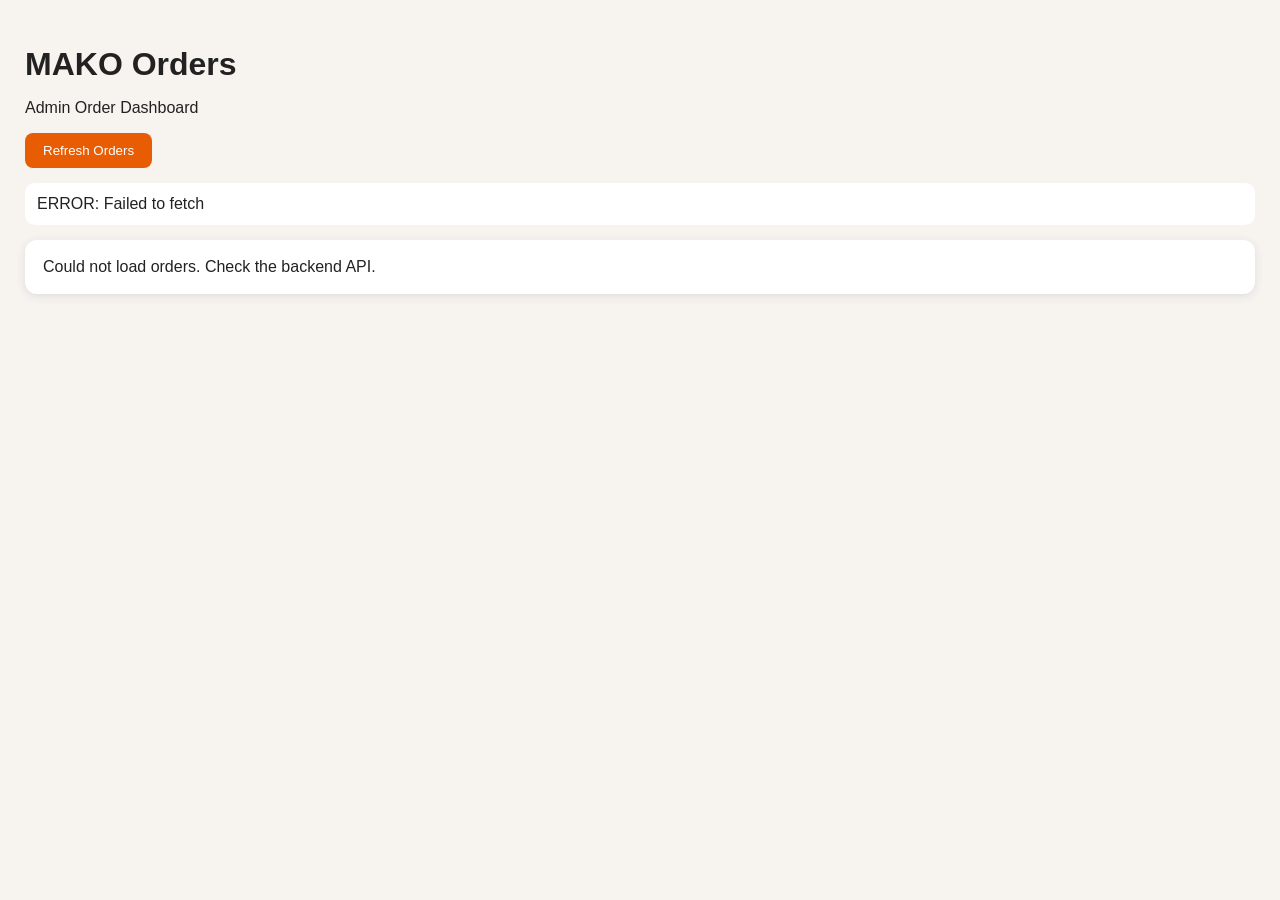
==== admin.html @ af437a6c "Create admin.html" ====
<!DOCTYPE html>
<html lang="en">
<head>
  <meta charset="UTF-8">
  <meta name="viewport" content="width=device-width, initial-scale=1.0">
  <title>MAKO Orders</title>
  <style>
    body{font-family:Arial,sans-serif;background:#f7f3ef;margin:0;padding:25px;color:#222}
    h1{margin-bottom:5px}
    button{background:#e85d04;color:white;border:0;padding:10px 18px;border-radius:8px;cursor:pointer}
    .status{margin:15px 0;padding:12px;background:white;border-radius:10px}
    .order{background:white;margin:15px 0;padding:18px;border-radius:12px;box-shadow:0 2px 8px #ddd}
    .row{margin:6px 0}
    .label{font-weight:bold}
    pre{white-space:pre-wrap;word-break:break-word}
  </style>
</head>

<body>

<h1>MAKO Orders</h1>
<p>Admin Order Dashboard</p>

<button onclick="loadOrders()">Refresh Orders</button>

<div id="status" class="status">Loading orders...</div>
<div id="orders"></div>

<script>
const API = "https://mako-backend.onrender.com";

async function loadOrders() {
  const status = document.getElementById("status");
  const container = document.getElementById("orders");

  status.innerText = "Loading...";
  container.innerHTML = "";

  try {
    const response = await fetch(API + "/api/orders");

    if (!response.ok) {
      throw new Error("API returned " + response.status);
    }

    const data = await response.json();

    const orders = Array.isArray(data)
      ? data
      : (data.orders || data.items || []);

    status.innerText = orders.length + " order(s) found";

    if (!orders.length) {
      container.innerHTML = "<div class='order'>No orders found.</div>";
      return;
    }

    orders.forEach(order => {
      const box = document.createElement("div");
      box.className = "order";

      box.innerHTML = `
        <div class="row"><span class="label">Order ID:</span> ${order.id || "-"}</div>
        <div class="row"><span class="label">Customer:</span> ${order.name || order.customer_name || "-"}</div>
        <div class="row"><span class="label">Phone:</span> ${order.phone || "-"}</div>
        <div class="row"><span class="label">Email:</span> ${order.email || "-"}</div>
        <div class="row"><span class="label">Address:</span> ${order.address || "-"}</div>
        <div class="row"><span class="label">Total:</span> ₹${order.total || order.amount || "-"}</div>
        <div class="row"><span class="label">Status:</span> ${order.status || "-"}</div>
        <pre>${JSON.stringify(order, null, 2)}</pre>
      `;

      container.appendChild(box);
    });

  } catch (error) {
    status.innerText = "ERROR: " + error.message;
    container.innerHTML =
      "<div class='order'>Could not load orders. Check the backend API.</div>";
  }
}

loadOrders();
</script>

</body>
</html>
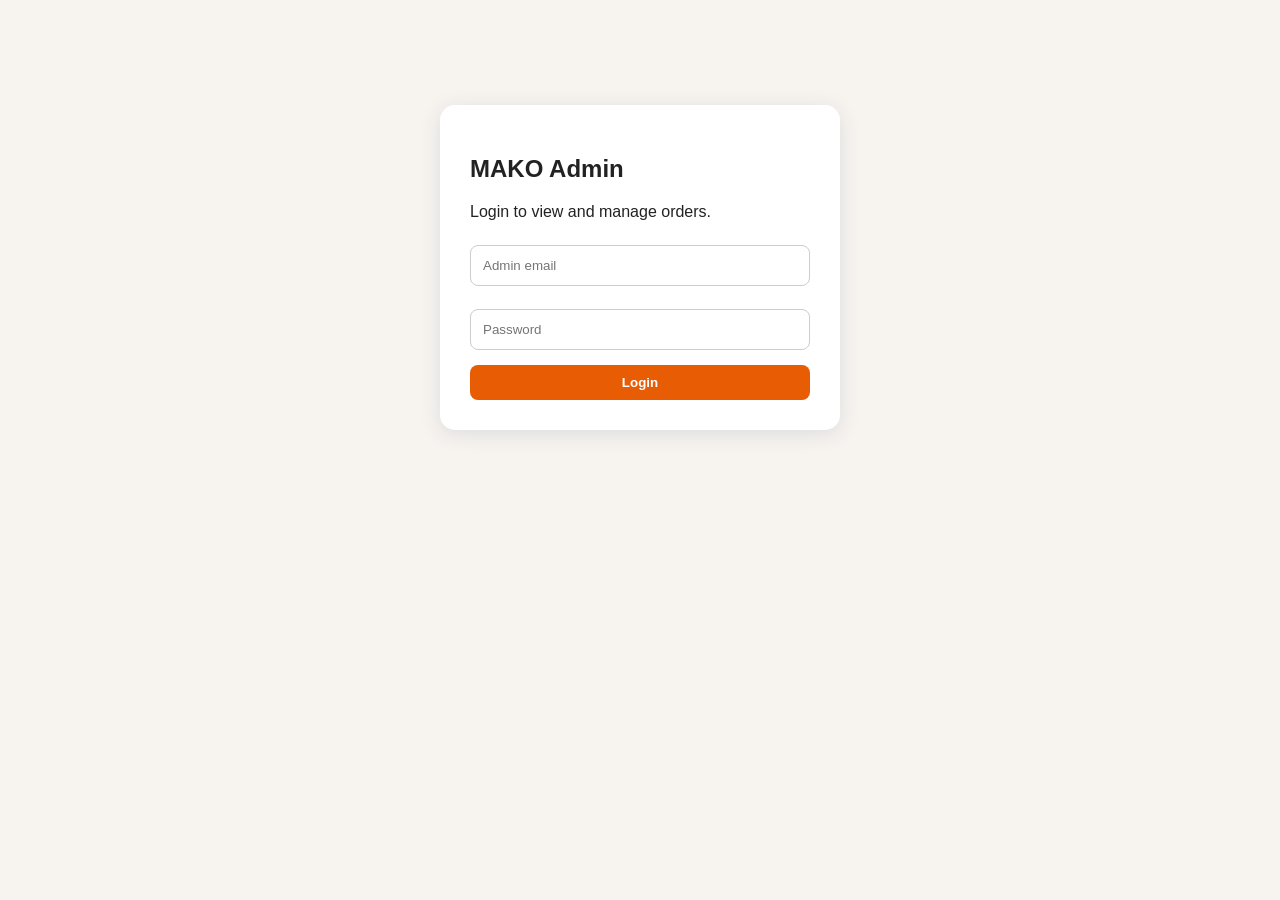
==== commit f229f4d4: "Update admin.html" ====
--- a/admin.html
+++ b/admin.html
@@ -3,85 +3,1200 @@
 <head>
   <meta charset="UTF-8">
   <meta name="viewport" content="width=device-width, initial-scale=1.0">
-  <title>MAKO Orders</title>
+  <title>MAKO Admin Orders</title>
+
   <style>
-    body{font-family:Arial,sans-serif;background:#f7f3ef;margin:0;padding:25px;color:#222}
-    h1{margin-bottom:5px}
-    button{background:#e85d04;color:white;border:0;padding:10px 18px;border-radius:8px;cursor:pointer}
-    .status{margin:15px 0;padding:12px;background:white;border-radius:10px}
-    .order{background:white;margin:15px 0;padding:18px;border-radius:12px;box-shadow:0 2px 8px #ddd}
-    .row{margin:6px 0}
-    .label{font-weight:bold}
-    pre{white-space:pre-wrap;word-break:break-word}
+    *{box-sizing:border-box}
+
+    body{
+      font-family:Arial,sans-serif;
+      background:#f7f3ef;
+      margin:0;
+      padding:25px;
+      color:#222
+    }
+
+    h1{margin:0 0 5px}
+
+    button{
+      border:0;
+      padding:10px 18px;
+      border-radius:8px;
+      cursor:pointer;
+      font-weight:bold
+    }
+
+    .primary{
+      background:#e85d04;
+      color:white
+    }
+
+    .dark{
+      background:#222;
+      color:white
+    }
+
+    .danger{
+      background:#b42318;
+      color:white
+    }
+
+    .status{
+      margin:15px 0;
+      padding:14px;
+      background:white;
+      border-radius:10px;
+      box-shadow:0 2px 8px #ddd
+    }
+
+    .order{
+      background:white;
+      margin:15px 0;
+      padding:20px;
+      border-radius:14px;
+      box-shadow:0 2px 8px #ddd
+    }
+
+    .order-header{
+      display:flex;
+      justify-content:space-between;
+      align-items:center;
+      gap:10px;
+      border-bottom:1px solid #eee;
+      padding-bottom:12px;
+      margin-bottom:15px
+    }
+
+    .order-id{
+      font-size:20px;
+      font-weight:bold
+    }
+
+    .row{
+      margin:8px 0;
+      line-height:1.5
+    }
+
+    .label{
+      font-weight:bold
+    }
+
+    .badge{
+      display:inline-block;
+      padding:6px 10px;
+      border-radius:20px;
+      background:#eee;
+      font-size:12px;
+      font-weight:bold
+    }
+
+    .paid{
+      background:#d1fae5;
+      color:#065f46
+    }
+
+    .pending{
+      background:#fef3c7;
+      color:#92400e
+    }
+
+    .cancelled{
+      background:#fee2e2;
+      color:#991b1b
+    }
+
+    .items{
+      margin-top:15px;
+      padding:15px;
+      background:#fafafa;
+      border-radius:10px
+    }
+
+    .item{
+      padding:8px 0;
+      border-bottom:1px solid #eee
+    }
+
+    .item:last-child{
+      border-bottom:0
+    }
+
+    .actions{
+      margin-top:18px;
+      display:flex;
+      gap:8px;
+      flex-wrap:wrap
+    }
+
+    select{
+      padding:10px;
+      border-radius:8px;
+      border:1px solid #ccc
+    }
+
+    .login{
+      max-width:400px;
+      margin:80px auto;
+      background:white;
+      padding:30px;
+      border-radius:15px;
+      box-shadow:0 4px 20px #ddd
+    }
+
+    input{
+      width:100%;
+      padding:12px;
+      margin:8px 0 15px;
+      border:1px solid #ccc;
+      border-radius:8px
+    }
+
+    .login button{
+      width:100%
+    }
+
+    .hidden{
+      display:none
+    }
+
+    .error{
+      color:#b42318;
+      font-weight:bold;
+      margin:10px 0
+    }
+
+    .success{
+      color:#067647;
+      font-weight:bold
+    }
+
+    .top{
+      display:flex;
+      justify-content:space-between;
+      align-items:center;
+      gap:15px;
+      flex-wrap:wrap
+    }
+
+    @media(max-width:600px){
+      body{padding:15px}
+    }
   </style>
 </head>
 
 <body>
 
-<h1>MAKO Orders</h1>
-<p>Admin Order Dashboard</p>
-
-<button onclick="loadOrders()">Refresh Orders</button>
-
-<div id="status" class="status">Loading orders...</div>
-<div id="orders"></div>
+<!-- LOGIN -->
+
+<div id="loginBox" class="login">
+
+  <h2>MAKO Admin</h2>
+  <p>Login to view and manage orders.</p>
+
+  <input
+    id="email"
+    type="email"
+    placeholder="Admin email"
+  >
+
+  <input
+    id="password"
+    type="password"
+    placeholder="Password"
+  >
+
+  <div id="loginMessage"></div>
+
+  <button class="primary" onclick="login()">
+    Login
+  </button>
+
+</div>
+
+
+<!-- 2FA -->
+
+<div id="twoFABox" class="login hidden">
+
+  <h2>Two-Factor Authentication</h2>
+
+  <p>Enter your 6-digit authenticator code.</p>
+
+  <input
+    id="twoFACode"
+    type="text"
+    maxlength="6"
+    inputmode="numeric"
+    placeholder="6-digit code"
+  >
+
+  <div id="twoFAMessage"></div>
+
+  <button class="primary" onclick="verify2FA()">
+    Verify
+  </button>
+
+</div>
+
+
+<!-- DASHBOARD -->
+
+<div id="dashboard" class="hidden">
+
+  <div class="top">
+
+    <div>
+      <h1>MAKO Orders</h1>
+      <p>Admin Order Dashboard</p>
+    </div>
+
+    <div>
+
+      <button
+        class="primary"
+        onclick="loadOrders()"
+      >
+        Refresh Orders
+      </button>
+
+      <button
+        class="dark"
+        onclick="logout()"
+      >
+        Logout
+      </button>
+
+    </div>
+
+  </div>
+
+  <div id="status" class="status">
+    Loading orders...
+  </div>
+
+  <div id="orders"></div>
+
+</div>
+
 
 <script>
-const API = "https://mako-backend.onrender.com";
-
-async function loadOrders() {
-  const status = document.getElementById("status");
-  const container = document.getElementById("orders");
-
-  status.innerText = "Loading...";
+
+const API =
+  "https://mako-backendd.onrender.com";
+
+let token =
+  localStorage.getItem("mako_admin_token");
+
+let preToken = null;
+
+
+/* =========================
+   SHOW SCREENS
+========================= */
+
+function showLogin(){
+
+  document
+    .getElementById("loginBox")
+    .classList.remove("hidden");
+
+  document
+    .getElementById("twoFABox")
+    .classList.add("hidden");
+
+  document
+    .getElementById("dashboard")
+    .classList.add("hidden");
+
+}
+
+
+function show2FA(){
+
+  document
+    .getElementById("loginBox")
+    .classList.add("hidden");
+
+  document
+    .getElementById("twoFABox")
+    .classList.remove("hidden");
+
+  document
+    .getElementById("dashboard")
+    .classList.add("hidden");
+
+}
+
+
+function showDashboard(){
+
+  document
+    .getElementById("loginBox")
+    .classList.add("hidden");
+
+  document
+    .getElementById("twoFABox")
+    .classList.add("hidden");
+
+  document
+    .getElementById("dashboard")
+    .classList.remove("hidden");
+
+}
+
+
+/* =========================
+   LOGIN
+========================= */
+
+async function login(){
+
+  const email =
+    document.getElementById("email").value.trim();
+
+  const password =
+    document.getElementById("password").value;
+
+  const message =
+    document.getElementById("loginMessage");
+
+  message.className = "";
+  message.innerText = "Logging in...";
+
+  if(!email || !password){
+
+    message.className = "error";
+    message.innerText =
+      "Please enter email and password.";
+
+    return;
+  }
+
+  try{
+
+    const response =
+      await fetch(
+        API + "/api/auth/login",
+        {
+          method:"POST",
+
+          headers:{
+            "Content-Type":
+              "application/json"
+          },
+
+          body:JSON.stringify({
+            email:email,
+            password:password
+          })
+        }
+      );
+
+    const data =
+      await response.json();
+
+    if(!response.ok){
+
+      throw new Error(
+        data.detail ||
+        "Login failed"
+      );
+
+    }
+
+    if(data.require_2fa){
+
+      preToken =
+        data.pre_token;
+
+      show2FA();
+
+      return;
+    }
+
+    if(!data.token){
+
+      throw new Error(
+        "No login token received."
+      );
+
+    }
+
+    token = data.token;
+
+    localStorage.setItem(
+      "mako_admin_token",
+      token
+    );
+
+    showDashboard();
+
+    loadOrders();
+
+  }catch(error){
+
+    message.className = "error";
+
+    message.innerText =
+      error.message;
+
+  }
+
+}
+
+
+/* =========================
+   2FA
+========================= */
+
+async function verify2FA(){
+
+  const code =
+    document
+      .getElementById("twoFACode")
+      .value.trim();
+
+  const message =
+    document.getElementById("twoFAMessage");
+
+  message.className = "";
+  message.innerText =
+    "Verifying...";
+
+  try{
+
+    const response =
+      await fetch(
+        API + "/api/auth/verify-2fa",
+        {
+          method:"POST",
+
+          headers:{
+            "Content-Type":
+              "application/json",
+
+            "Authorization":
+              "Bearer " + preToken
+          },
+
+          body:JSON.stringify({
+            code:code
+          })
+        }
+      );
+
+    const data =
+      await response.json();
+
+    if(!response.ok){
+
+      throw new Error(
+        data.detail ||
+        "Invalid 2FA code"
+      );
+
+    }
+
+    token =
+      data.token;
+
+    localStorage.setItem(
+      "mako_admin_token",
+      token
+    );
+
+    preToken = null;
+
+    showDashboard();
+
+    loadOrders();
+
+  }catch(error){
+
+    message.className =
+      "error";
+
+    message.innerText =
+      error.message;
+
+  }
+
+}
+
+
+/* =========================
+   LOAD ORDERS
+========================= */
+
+async function loadOrders(){
+
+  const status =
+    document.getElementById("status");
+
+  const container =
+    document.getElementById("orders");
+
+  if(!token){
+
+    showLogin();
+
+    return;
+  }
+
+  status.innerText =
+    "Loading orders...";
+
+  status.className =
+    "status";
+
   container.innerHTML = "";
 
-  try {
-    const response = await fetch(API + "/api/orders");
-
-    if (!response.ok) {
-      throw new Error("API returned " + response.status);
-    }
-
-    const data = await response.json();
-
-    const orders = Array.isArray(data)
-      ? data
-      : (data.orders || data.items || []);
-
-    status.innerText = orders.length + " order(s) found";
-
-    if (!orders.length) {
-      container.innerHTML = "<div class='order'>No orders found.</div>";
+  try{
+
+    const response =
+      await fetch(
+        API + "/api/admin/orders",
+        {
+          method:"GET",
+
+          headers:{
+            "Authorization":
+              "Bearer " + token
+          }
+        }
+      );
+
+    if(response.status === 401){
+
+      localStorage.removeItem(
+        "mako_admin_token"
+      );
+
+      token = null;
+
+      showLogin();
+
+      throw new Error(
+        "Session expired. Please login again."
+      );
+
+    }
+
+    const data =
+      await response.json();
+
+    if(!response.ok){
+
+      throw new Error(
+        data.detail ||
+        "API error " +
+        response.status
+      );
+
+    }
+
+    const orders =
+      Array.isArray(data)
+        ? data
+        : (
+            data.orders ||
+            data.items ||
+            []
+          );
+
+    status.innerText =
+      orders.length +
+      " order(s) found";
+
+    if(!orders.length){
+
+      container.innerHTML =
+        "<div class='order'>No orders found.</div>";
+
       return;
     }
 
-    orders.forEach(order => {
-      const box = document.createElement("div");
-      box.className = "order";
-
-      box.innerHTML = `
-        <div class="row"><span class="label">Order ID:</span> ${order.id || "-"}</div>
-        <div class="row"><span class="label">Customer:</span> ${order.name || order.customer_name || "-"}</div>
-        <div class="row"><span class="label">Phone:</span> ${order.phone || "-"}</div>
-        <div class="row"><span class="label">Email:</span> ${order.email || "-"}</div>
-        <div class="row"><span class="label">Address:</span> ${order.address || "-"}</div>
-        <div class="row"><span class="label">Total:</span> ₹${order.total || order.amount || "-"}</div>
-        <div class="row"><span class="label">Status:</span> ${order.status || "-"}</div>
-        <pre>${JSON.stringify(order, null, 2)}</pre>
-      `;
-
-      container.appendChild(box);
-    });
-
-  } catch (error) {
-    status.innerText = "ERROR: " + error.message;
-    container.innerHTML =
-      "<div class='order'>Could not load orders. Check the backend API.</div>";
-  }
-}
-
-loadOrders();
+    orders.forEach(
+      order => {
+
+        container.appendChild(
+          createOrder(order)
+        );
+
+      }
+    );
+
+  }catch(error){
+
+    status.className =
+      "status error";
+
+    status.innerText =
+      error.message;
+
+  }
+
+}
+
+
+/* =========================
+   CREATE ORDER CARD
+========================= */
+
+function createOrder(order){
+
+  const box =
+    document.createElement("div");
+
+  box.className =
+    "order";
+
+  const id =
+    order.id ||
+    order.order_id ||
+    "-";
+
+  const customer =
+    order.customer_name ||
+    order.name ||
+    order.shipping?.full_name ||
+    "-";
+
+  const phone =
+    order.phone ||
+    order.shipping?.mobile ||
+    "-";
+
+  const email =
+    order.email ||
+    order.shipping?.email ||
+    "-";
+
+  const address =
+    order.address ||
+    order.shipping?.address ||
+    "-";
+
+  const total =
+    order.total ??
+    order.amount ??
+    0;
+
+  const status =
+    order.status ||
+    "UNKNOWN";
+
+  const payment =
+    order.payment_status ||
+    "UNKNOWN";
+
+  let badge =
+    "badge pending";
+
+  if(payment === "PAID"){
+    badge =
+      "badge paid";
+  }
+
+  if(status === "CANCELLED"){
+    badge =
+      "badge cancelled";
+  }
+
+  let items = "";
+
+  if(
+    Array.isArray(order.items)
+  ){
+
+    items =
+      order.items
+        .map(item => `
+          <div class="item">
+            <strong>
+              ${safe(item.name)}
+            </strong>
+            <br>
+            Qty:
+            ${safe(item.quantity)}
+            × ₹${safe(item.price)}
+          </div>
+        `)
+        .join("");
+
+  }
+
+  box.innerHTML = `
+
+    <div class="order-header">
+
+      <div class="order-id">
+        ${safe(id)}
+      </div>
+
+      <span class="${badge}">
+        ${safe(status)}
+      </span>
+
+    </div>
+
+
+    <div class="row">
+      <span class="label">
+        Customer:
+      </span>
+      ${safe(customer)}
+    </div>
+
+
+    <div class="row">
+      <span class="label">
+        Phone:
+      </span>
+      ${safe(phone)}
+    </div>
+
+
+    <div class="row">
+      <span class="label">
+        Email:
+      </span>
+      ${safe(email)}
+    </div>
+
+
+    <div class="row">
+      <span class="label">
+        Address:
+      </span>
+      ${safe(address)}
+    </div>
+
+
+    <div class="row">
+      <span class="label">
+        Total:
+      </span>
+      ₹${safe(total)}
+    </div>
+
+
+    <div class="row">
+      <span class="label">
+        Payment:
+      </span>
+
+      <span class="badge ${
+        payment === "PAID"
+          ? "paid"
+          : "pending"
+      }">
+
+        ${safe(payment)}
+
+      </span>
+
+    </div>
+
+
+    <div class="row">
+      <span class="label">
+        UTR:
+      </span>
+      ${safe(order.utr_reference)}
+    </div>
+
+
+    <div class="items">
+
+      <strong>
+        Products
+      </strong>
+
+      ${
+        items ||
+        "<div>No product details.</div>"
+      }
+
+    </div>
+
+
+    <div class="actions">
+
+      <select id="status-${safe(id)}">
+
+        <option value="">
+          Change status
+        </option>
+
+        <option value="ORDER_RECEIVED">
+          Order Received
+        </option>
+
+        <option value="PAYMENT_CONFIRMED">
+          Payment Confirmed
+        </option>
+
+        <option value="ORDER_CONFIRMED">
+          Order Confirmed
+        </option>
+
+        <option value="PROCESSING">
+          Processing
+        </option>
+
+        <option value="SHIPPED">
+          Shipped
+        </option>
+
+        <option value="DELIVERED">
+          Delivered
+        </option>
+
+        <option value="CANCELLED">
+          Cancelled
+        </option>
+
+      </select>
+
+
+      <button
+        class="primary"
+        onclick="updateStatus('${js(id)}')"
+      >
+        Update Status
+      </button>
+
+
+      <button
+        class="dark"
+        onclick="markPaid('${js(id)}')"
+      >
+        Mark Paid
+      </button>
+
+
+      <button
+        class="primary"
+        onclick="downloadInvoice('${js(id)}')"
+      >
+        Invoice PDF
+      </button>
+
+    </div>
+
+  `;
+
+  return box;
+
+}
+
+
+/* =========================
+   SAFE HTML
+========================= */
+
+function safe(value){
+
+  if(
+    value === null ||
+    value === undefined
+  ){
+    return "-";
+  }
+
+  return String(value)
+    .replace(/&/g,"&amp;")
+    .replace(/</g,"&lt;")
+    .replace(/>/g,"&gt;")
+    .replace(/"/g,"&quot;")
+    .replace(/'/g,"&#039;");
+
+}
+
+
+function js(value){
+
+  return String(value || "")
+    .replace(/\\/g,"\\\\")
+    .replace(/'/g,"\\'");
+
+}
+
+
+/* =========================
+   MARK PAID
+========================= */
+
+async function markPaid(id){
+
+  const utr =
+    prompt(
+      "Enter UTR / payment reference:"
+    );
+
+  if(utr === null){
+    return;
+  }
+
+  try{
+
+    const response =
+      await fetch(
+        API +
+        "/api/admin/orders/" +
+        encodeURIComponent(id) +
+        "/mark-paid",
+        {
+          method:"POST",
+
+          headers:{
+            "Content-Type":
+              "application/json",
+
+            "Authorization":
+              "Bearer " + token
+          },
+
+          body:JSON.stringify({
+            utr_reference:utr,
+            payment_method:"UPI"
+          })
+        }
+      );
+
+    const data =
+      await response.json();
+
+    if(!response.ok){
+
+      throw new Error(
+        data.detail ||
+        "Could not mark payment."
+      );
+
+    }
+
+    alert(
+      "Payment marked as PAID."
+    );
+
+    loadOrders();
+
+  }catch(error){
+
+    alert(
+      "Payment error: " +
+      error.message
+    );
+
+  }
+
+}
+
+
+/* =========================
+   UPDATE STATUS
+========================= */
+
+async function updateStatus(id){
+
+  const select =
+    document.getElementById(
+      "status-" + id
+    );
+
+  const newStatus =
+    select.value;
+
+  if(!newStatus){
+
+    alert(
+      "Please select a status."
+    );
+
+    return;
+  }
+
+  try{
+
+    const response =
+      await fetch(
+        API +
+        "/api/admin/orders/" +
+        encodeURIComponent(id) +
+        "/status",
+        {
+          method:"PATCH",
+
+          headers:{
+            "Content-Type":
+              "application/json",
+
+            "Authorization":
+              "Bearer " + token
+          },
+
+          body:JSON.stringify({
+            status:newStatus
+          })
+        }
+      );
+
+    const data =
+      await response.json();
+
+    if(!response.ok){
+
+      throw new Error(
+        data.detail ||
+        "Could not update status."
+      );
+
+    }
+
+    alert(
+      "Order status updated."
+    );
+
+    loadOrders();
+
+  }catch(error){
+
+    alert(
+      "Status error: " +
+      error.message
+    );
+
+  }
+
+}
+
+
+/* =========================
+   INVOICE
+========================= */
+
+async function downloadInvoice(id){
+
+  try{
+
+    const response =
+      await fetch(
+        API +
+        "/api/admin/orders/" +
+        encodeURIComponent(id) +
+        "/invoice",
+        {
+          method:"GET",
+
+          headers:{
+            "Authorization":
+              "Bearer " + token
+          }
+        }
+      );
+
+    if(!response.ok){
+
+      throw new Error(
+        "Invoice API returned " +
+        response.status
+      );
+
+    }
+
+    const blob =
+      await response.blob();
+
+    const url =
+      window.URL.createObjectURL(
+        blob
+      );
+
+    const a =
+      document.createElement("a");
+
+    a.href = url;
+
+    a.download =
+      "MAKO-" +
+      id +
+      "-invoice.pdf";
+
+    document.body.appendChild(a);
+
+    a.click();
+
+    a.remove();
+
+    window.URL.revokeObjectURL(url);
+
+  }catch(error){
+
+    alert(
+      "Invoice error: " +
+      error.message
+    );
+
+  }
+
+}
+
+
+/* =========================
+   LOGOUT
+========================= */
+
+async function logout(){
+
+  try{
+
+    if(token){
+
+      await fetch(
+        API + "/api/auth/logout",
+        {
+          method:"POST",
+
+          headers:{
+            "Authorization":
+              "Bearer " + token
+          }
+        }
+      );
+
+    }
+
+  }catch(e){}
+
+  localStorage.removeItem(
+    "mako_admin_token"
+  );
+
+  token = null;
+
+  showLogin();
+
+}
+
+
+/* =========================
+   START
+========================= */
+
+if(token){
+
+  showDashboard();
+
+  loadOrders();
+
+}else{
+
+  showLogin();
+
+}
+
 </script>
 
 </body>
